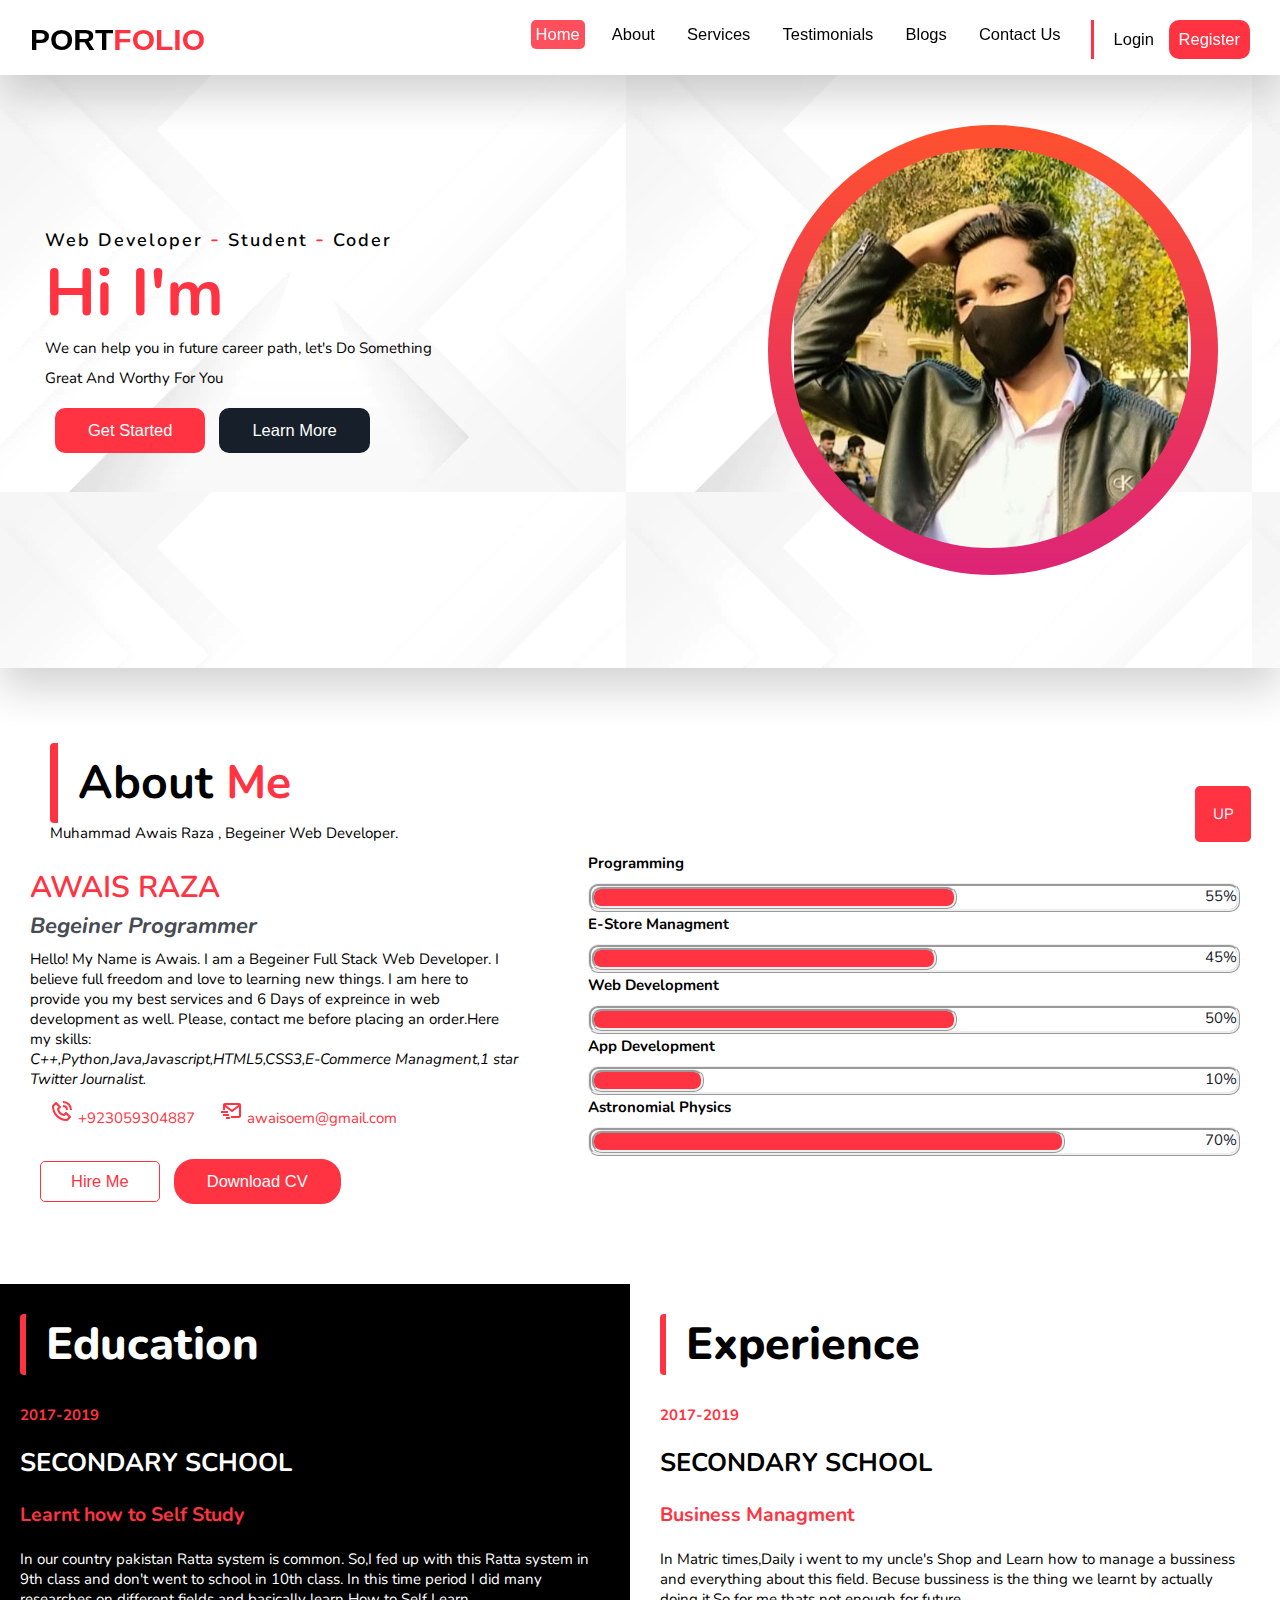
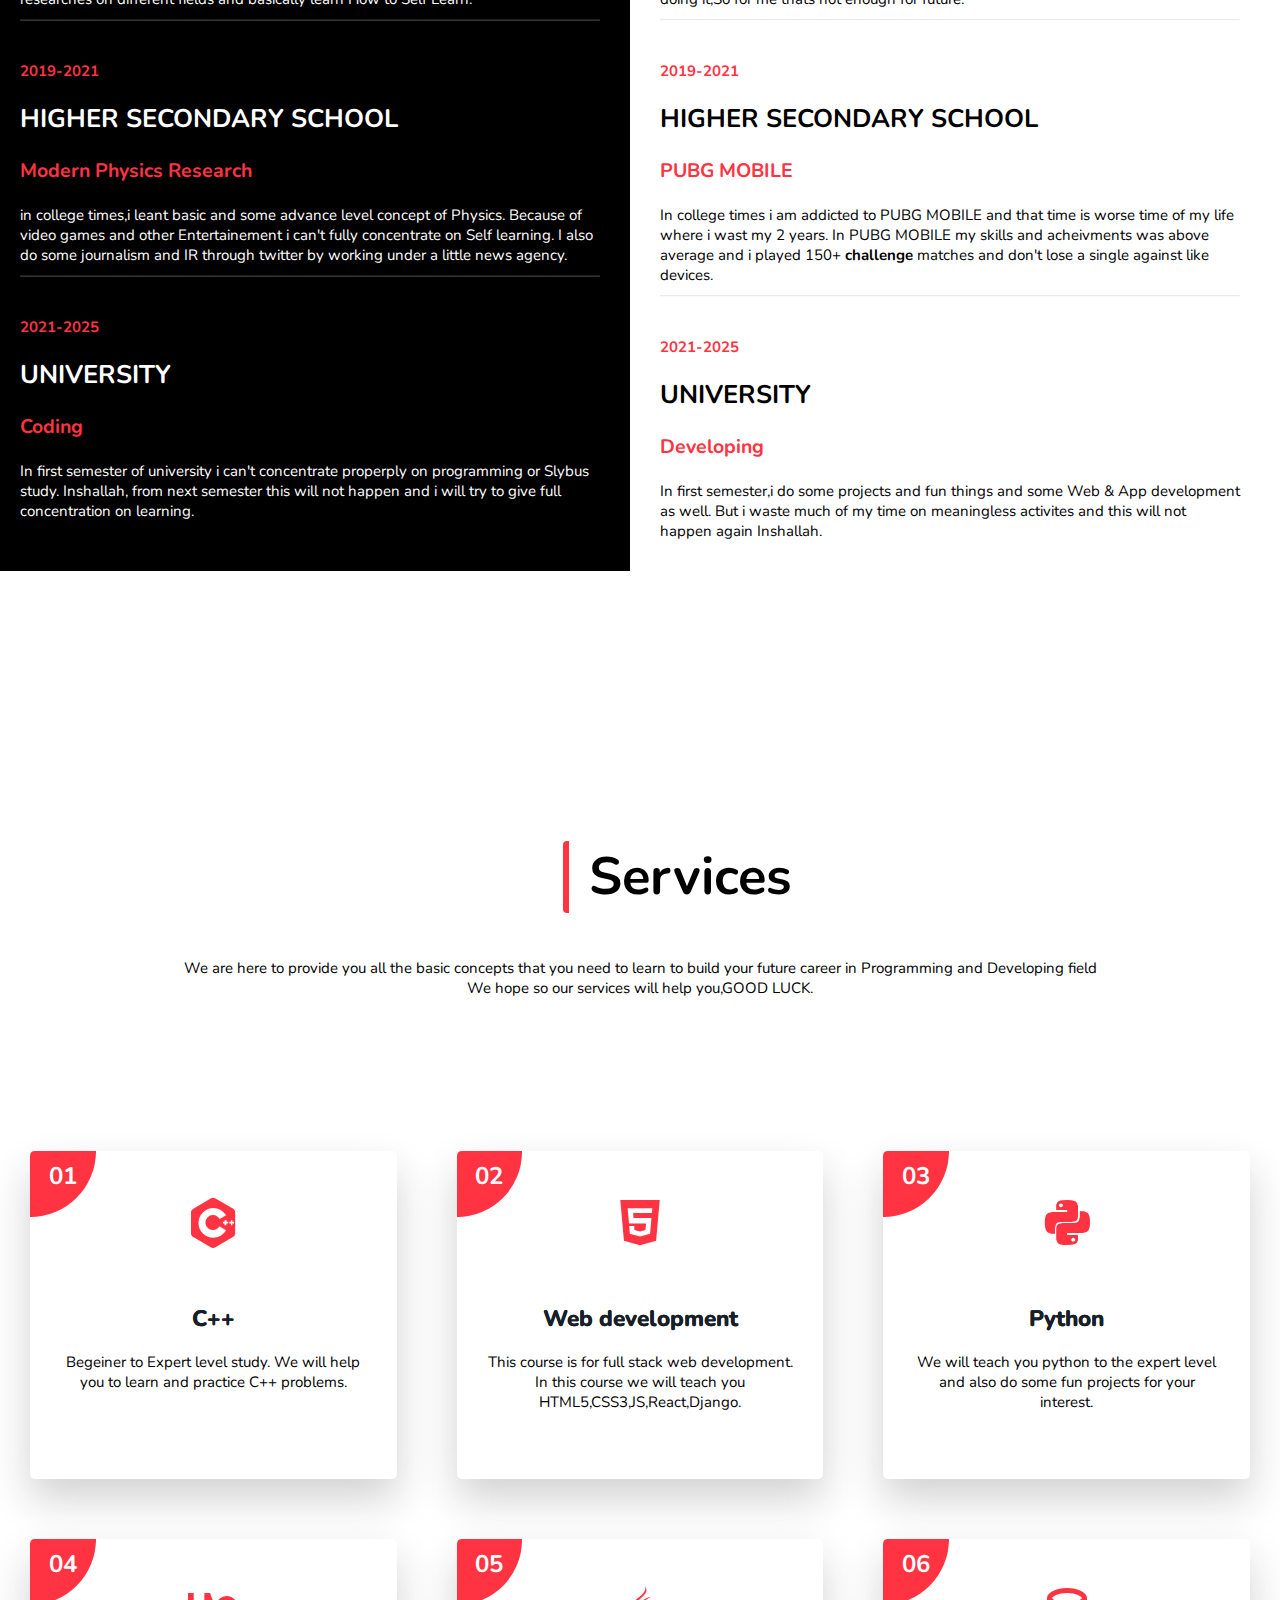
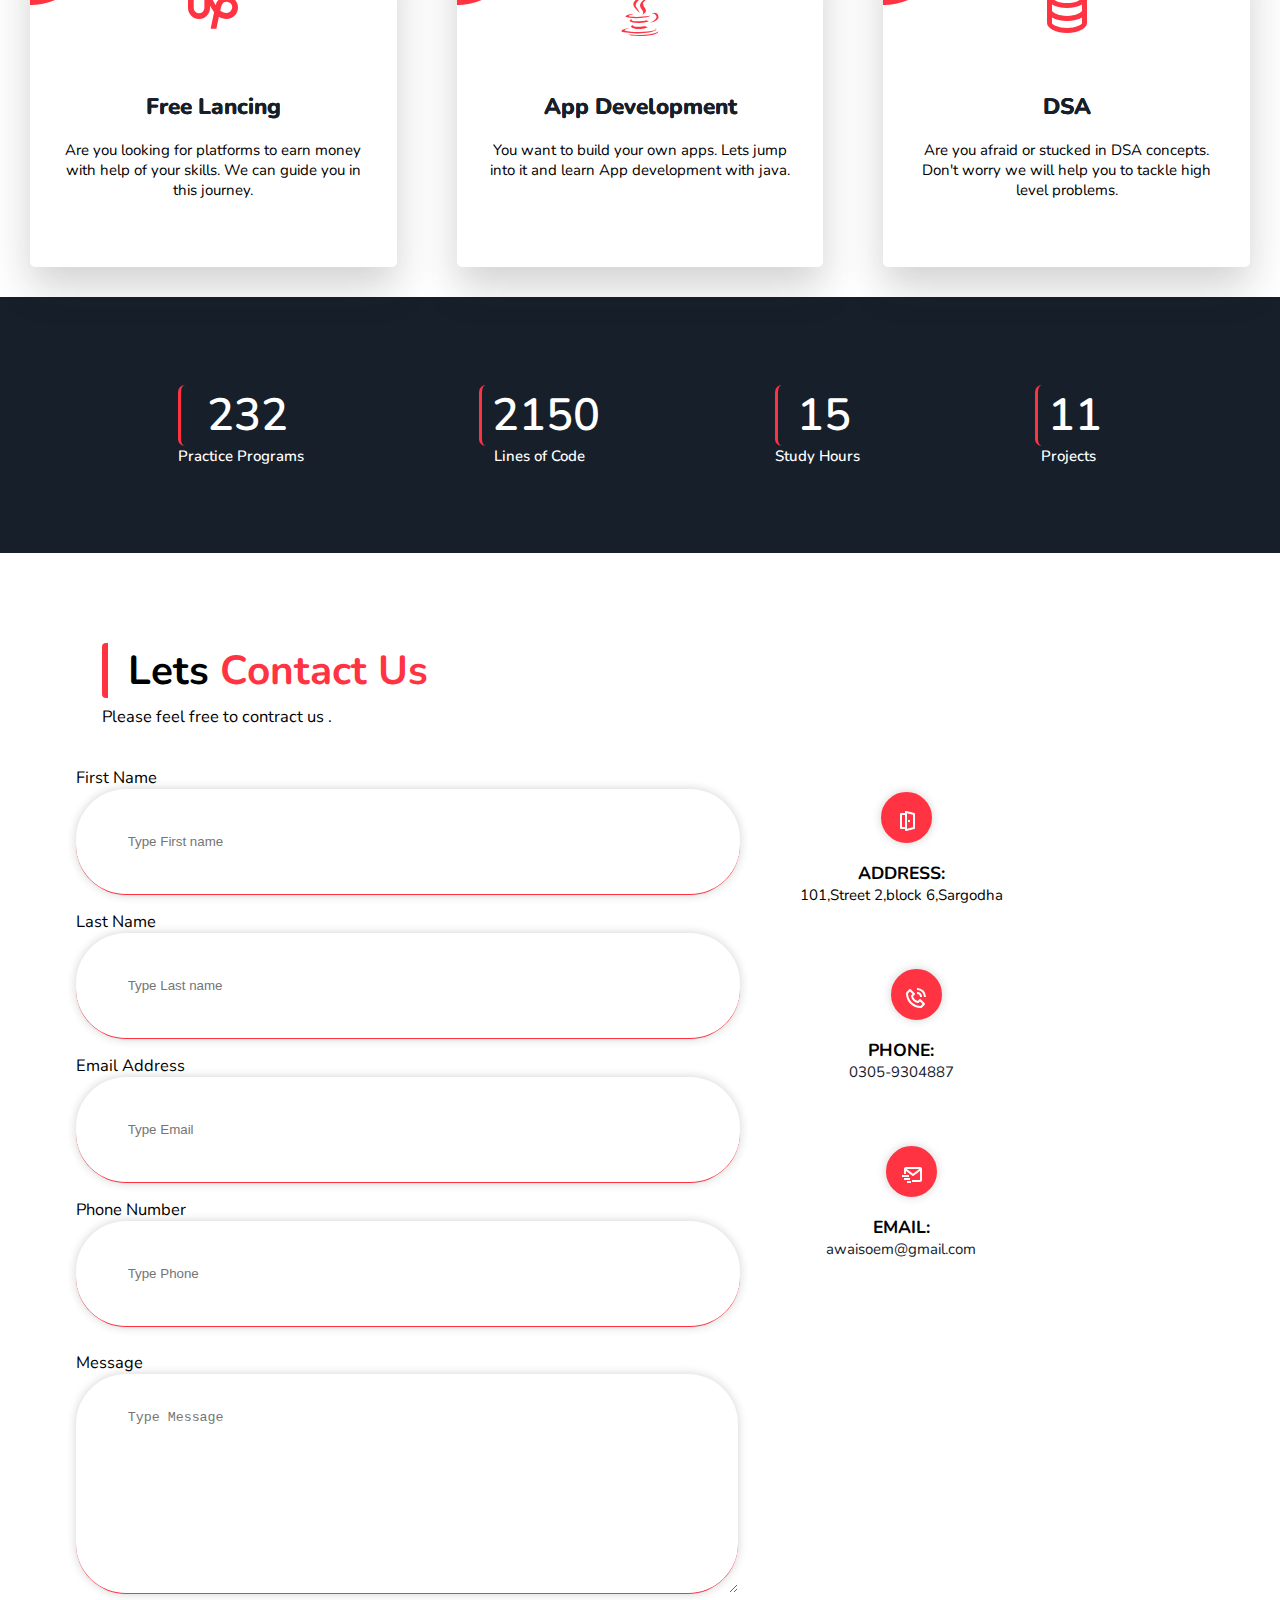
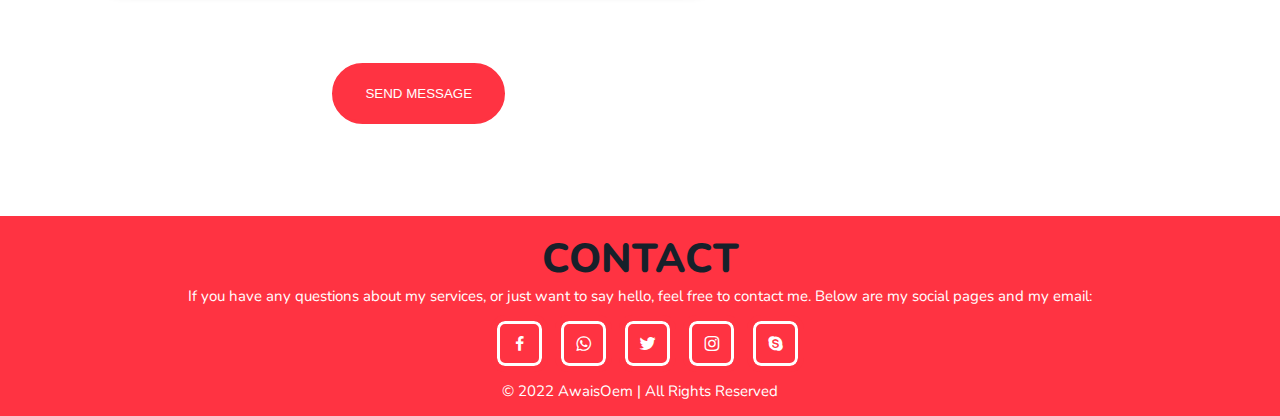
==== index.html @ da5974cc "responsive-assignment-web" ====
<!DOCTYPE html>
<html lang="en">
<head>
    <meta charset="UTF-8">
    <meta http-equiv="X-UA-Compatible" content="IE=edge">
    <meta name="viewport" content="width=device-width, initial-scale=1.0">
    
    <link rel="stylesheet" href="media.css">
    <title>AWAIS RAZA | owner of macrosoft</title>
    <link rel="shortcut icon" href="./images/favicon.ico">
    <link rel="stylesheet" href="style.css">
    <link rel="stylesheet" href="About.css">
    <link rel="stylesheet" href="services.css">
    <link rel="stylesheet" href="contact.css">
    <link href='https://unpkg.com/boxicons@2.1.1/css/boxicons.min.css' rel='stylesheet'>
</head>
<body>
    <div class="container">
        <header>
            <div id="header">
                <span class="logo">
                    <span class="logo1">
                         PORT<span id="folio">FOLIO</span>
                    </span>
                </span>
                <span class="Btn1" >
                    <span class="btn11" id="Btn11">
                        <div class="h_icn_hover"><a href="#hme" class="hbtns active">Home</a></div>
                        <div class="h_icn_hover"><a href="#abut" class="hbtns">About</a></div>
                        <div class="h_icn_hover"><a href="#srvices" class="hbtns">Services</a></div>
                        <div class="h_icn_hover"><a href="#" class="hbtns">Testimonials</a></div>
                        <div class="h_icn_hover"><a href="./blogs.html" class="hbtns">Blogs</a></div>
                        <div class="h_icn_hover"><a href="#cntact" class="hbtns">Contact Us</a></div>
                    </span>
                    <span class="btn12">
                        <a href="" id="login">Login</a>
                        <button href="" id="register">Register</button>
                    </span>
                  </span>
                  <span class="menu">
                    <div class="menuicn" id="hamburger" onclick="menuchange(this)">
                      <div class="ba1"></div>
                      <div class="ba2"></div>
                      <div class="ba3"></div>
                    </div>
                  </span>
            </div>
        </header>

        <div class="home" id="hme">
            <span class="content1">    
                <div class="con11">Web Developer <span id="dash">-</span> Student <span id="dash">-</span> Coder</div>
                <div class="con12">Hi I'm</div>
                <div class="con13"><span></span></div>
                <div class="con14"><p>We can help you in future career path, let's Do Something
                  <br>Great And Worthy For You</p></div>
                <div class="con1btn">
                    <span><button id="get_started">Get Started</button></span>
                    <span><button id="learn_more" href="#abut">Learn More</button></span>
                </div>
            </span>
            <!-- background image lagani hai -->
              <span class="home_img"><div class="img_control"><img src="./images/awais.jpg" id="pimg"></div></span>
        </div>

        <div class="about" id="abut">
            <div class="intro">
                <div id="about_me">About <span id="Me">Me</span></div>
                <p>Muhammad Awais Raza , Begeiner Web Developer.</p>
            </div>
            <div class="content2">
                <span class="con2">
                    <div class="con21">
                        <div id="red_awais">AWAIS RAZA</div>
                        <div id="B_programmer">Begeiner Programmer</div>
                        <p>Hello! My Name is Awais. I am a Begeiner Full Stack Web Developer. I believe full freedom and love to learning new things. I am here to provide you my best services and 6 Days of expreince in web development as well. Please, contact me before placing an order.Here my skills: <br><span>C++,Python,Java,Javascript,HTML5,CSS3,E-Commerce Managment,1 star Twitter Journalist.</span></p>
                    </div>
                    <div class="con22">
                        <span class="con22btn"><svg xmlns="http://www.w3.org/2000/svg" viewBox="0 0 24 24" width="24" height="24" style="fill: #FF3342 ;"><path d="M16.57 22a2 2 0 0 0 1.43-.59l2.71-2.71a1 1 0 0 0 0-1.41l-4-4a1 1 0 0 0-1.41 0l-1.6 1.59a7.55 7.55 0 0 1-3-1.59 7.62 7.62 0 0 1-1.59-3l1.59-1.6a1 1 0 0 0 0-1.41l-4-4a1 1 0 0 0-1.41 0L2.59 6A2 2 0 0 0 2 7.43 15.28 15.28 0 0 0 6.3 17.7 15.28 15.28 0 0 0 16.57 22zM6 5.41 8.59 8 7.3 9.29a1 1 0 0 0-.3.91 10.12 10.12 0 0 0 2.3 4.5 10.08 10.08 0 0 0 4.5 2.3 1 1 0 0 0 .91-.27L16 15.41 18.59 18l-2 2a13.28 13.28 0 0 1-8.87-3.71A13.28 13.28 0 0 1 4 7.41zM20 11h2a8.81 8.81 0 0 0-9-9v2a6.77 6.77 0 0 1 7 7z"></path><path d="M13 8c2.1 0 3 .9 3 3h2c0-3.22-1.78-5-5-5z"></path></svg>
                        <a href="tel:+923059304887">+923059304887</a>
                        </span>
                        <span class="con22btn"><svg xmlns="http://www.w3.org/2000/svg" width="24" height="24" viewBox="0 0 24 24" style="fill: #FF3342;"><path d="M20 4H6c-1.103 0-2 .897-2 2v5h2V8l6.4 4.8a1.001 1.001 0 0 0 1.2 0L20 8v9h-8v2h8c1.103 0 2-.897 2-2V6c0-1.103-.897-2-2-2zm-7 6.75L6.666 6h12.668L13 10.75z"></path><path d="M2 12h7v2H2zm2 3h6v2H4zm3 3h4v2H7z"></path></svg>
                            <a href="mailto:awaisoem@gmail.com">awaisoem@gmail.com</a>
                        </span>
                    </div>
                    <div class="con2btn">
                        <button class="hire_me">Hire Me</button>
                        <button class="download_cv">Download CV</button>
                    </div>
                </span>
                <span class="skillpercent">
                    <div class="ht-progress-bar">
                        <h4>Programming</h4>
                        <div class="progress" data-value="45">
                            <div class="progress-bar1">
                            </div>
                            <div class="progress-percent"><span>55</span>%</div>
                        </div>
                    </div>
                    <div class="ht-progress-bar">
                        <h4>E-Store Managment</h4>
                        <div class="progress" data-value="45">
                            <div class="progress-bar2">
                            </div>
                            <div class="progress-percent"><span>45</span>%</div>
                        </div>
                    </div>
                
                    <div class="ht-progress-bar">
                        <h4>Web Development</h4>
                        <div class="progress" data-value="30">
                            <div class="progress-bar3">
                            </div>
                            <div class="progress-percent"><span>50</span>%</div>
                        </div>
                    </div>
                    <div class="ht-progress-bar">
                        <h4>App Development</h4>
                        <div class="progress" data-value="30">
                            <div class="progress-bar4">
                            </div>
                            <div class="progress-percent"><span>10</span>%</div>
                        </div>
                    </div>
                    <div class="ht-progress-bar">
                        <h4>Astronomial Physics</h4>
                        <div class="progress" data-value="40">
                            <div class="progress-bar5">
                            </div>
                            <div class="progress-percent"><span>70</span>%</div>
                        </div>
                    </div>
                </span>
            </div>
            <div class="education_Experience">
                <span class="education">
                    <div class="h_e_e">Education</div>
                    <div class="coon">
                        <h6>2017-2019</h6>
                        <h4>SECONDARY SCHOOL</h4>
                        <h5>Learnt how to Self Study</h5>
                        <p>In our country pakistan Ratta system is common. So,I fed up with this Ratta system in 9th class and don't went to school in 10th class. In this time period I did many researches on different fields and basically learn How to Self Learn.</p>
                    </div>
                    <hr>
                    <div class="coon">
                        <h6>2019-2021</h6>
                        <h4>HIGHER SECONDARY SCHOOL</h4>
                        <h5>Modern Physics Research</h5>
                        <p>in college times,i leant basic and some advance level concept of Physics. Because of video games and other Entertainement i can't fully concentrate on Self learning. I also do some journalism and IR through twitter by working under a little news agency.</p>
                    </div>
                    <hr>
                    <div class="coon">
                        <h6>2021-2025</h6>
                        <h4>UNIVERSITY</h4>
                        <h5>Coding</h5>
                        <p>In first semester of university i can't concentrate properply on programming or Slybus study. Inshallah, from next semester this will not happen and i will try to give full concentration on learning.</p>

                    </div>
                </span>
                <span class="expreince">
                    <div class="h_e_e">Experience</div>
                    <div class="coon">
                        <h6>2017-2019</h6>
                        <h4>SECONDARY SCHOOL</h4>
                        <h5>Business Managment</h5>
                        <p>In Matric times,Daily i went to my uncle's Shop and Learn how to manage a bussiness and everything about this field. Becuse bussiness is the thing we learnt by actually doing it,So for me thats not enough for future.</p>
                    </div>
                    <hr>
                    <div class="coon">
                        <h6>2019-2021</h6>
                        <h4>HIGHER SECONDARY SCHOOL</h4>
                        <h5>PUBG MOBILE</h5>
                        <p>In college times i am addicted to PUBG MOBILE and that time is worse time of my life where i wast my 2 years. In PUBG MOBILE my skills and acheivments was above average and i played 150+ <b>challenge</b> matches and don't lose a single against like devices.</p>
                    </div>
                    <hr>
                    <div class="coon">
                        <h6>2021-2025</h6>
                        <h4>UNIVERSITY</h4>
                        <h5>Developing</h5>
                        <p>In first semester,i do some projects and fun things and some Web & App development as well. But i waste much of my time on meaningless activites and this will not happen again Inshallah.</p>
                    </div>
                </span>
                
            </div>
        </div>

        <div class="services" id="srvices">
            <div class="srvsintro">
                <h2>Services</h2>
                <p>We are here to provide you all the basic concepts that you need to learn to build your future career in Programming and Developing field <br>We hope so our services will help you,GOOD LUCK.</p>
            </div>
            <div class="service">
                <div class="srvs">
                    <div class="srvs1">
                        <div class="srvs11">
                            <div class="srvsitem">
                              <div class="srvsnum">
                                <span>01</span>
                              </div>
                              <div class="srvsicon">
                                <i class='bx bxl-c-plus-plus'></i>
                              </div>
                              <div class="srvstitle">
                                <h4 class="icn">C++</h4>
                              </div>
                              <div class="srvspara">
                                <p>Begeiner to Expert level study. We will help you to learn and practice C++ problems.</p>
                              </div>
                            </div>
                          </div>
                          <div class="srvs11">
                            <div class="srvsitem">
                              <div class="srvsnum">
                                <span>02</span>
                              </div>
                              <div class="srvsicon">
                                <i class='bx bxl-html5' ></i>
                              </div>
                              <div class="srvstitle">
                                <h4 class="icn">Web development</h4>
                              </div>
                              <div class="srvspara">
                                <p>This course is for full stack web development. In this course we will teach you HTML5,CSS3,JS,React,Django.</p>
                              </div>
                            </div>
                          </div>
                          <div class="srvs11">
                            <div class="srvsitem">
                              <div class="srvsnum">
                                <span>03</span>
                              </div>
                              <div class="srvsicon">
                                <i class='bx bxl-python' ></i>
                              </div>
                              <div class="srvstitle">
                                <h4 class="icn">Python</h4>
                              </div>
                              <div class="srvspara">
                                <p>We will teach you python to the expert level and also do some fun projects for your interest.</p>
                              </div>
                            </div>
                          </div>
                    </div>
                    <div class="srvs1">
                          <div class="srvs11">
                            <div class="srvsitem">
                              <div class="srvsnum">
                                <span>04</span>
                              </div>
                              <div class="srvsicon">
                                <i class='bx bxl-upwork' ></i>
                              </div>
                              <div class="srvstitle">
                                <h4 class="icn">Free Lancing</h4>
                              </div>
                              <div class="srvspara">
                                <p>Are you looking for platforms to earn money with help of your skills. We can guide you in this journey. </p>
                              </div>
                            </div>
                          </div>
                          <div class="srvs11">
                            <div class="srvsitem">
                              <div class="srvsnum">
                                <span>05</span>
                              </div>
                              <div class="srvsicon">
                                <i class='bx bxl-java' ></i>
                              </div>
                              <div class="srvstitle">
                                <h4 class="icn">App Development</h4>
                              </div>
                              <div class="srvspara">
                                <p>You want to build your own apps. Lets jump into it and learn App development with java. </p>
                              </div>
                            </div>
                          </div>
                          <div class="srvs11">
                            <div class="srvsitem">
                              <div class="srvsnum">
                                <span>06</span>
                              </div>
                              <div class="srvsicon">
                                <i class='bx bx-data' ></i>
                              </div>
                              <div class="srvstitle">
                                <h4 class="icn">DSA</h4>
                              </div>
                              <div class="srvspara">
                                <p>Are you afraid or stucked in DSA concepts. Don't worry we will help you to tackle high level problems.</p>
                              </div>
                            </div>
                          </div>
                    </div>
                </div>
            </div>
            <div class="srvsmum">
              <div class="snalign">
                <div class="sn">
                  <div class="counter-text"> <span class="count-number" data-to="232" data-speed="10000">232</span>
                    <label>Practice Programs</label>
                  </div>
                </div>
                <div class="sn">
                  <div class="counter-text"> <span class="count-number" data-to="2150" data-speed="20000">2150</span>
                    <label>Lines of Code</label>
                  </div>
                </div>
                <div class="sn">
                  <div class="counter-text"> <span class="count-number" data-to="15" data-speed="10000">15</span>
                    <label>Study Hours</label>
                  </div>
                </div>
                <div class="sn">
                  <div class="counter-text"> <span class="count-number" data-to="11" data-speed="10000">11</span>
                    <label>Projects</label>
                  </div>
                </div>
              </div>
            </div>
        </div>

        <div class="contact" id="cntact">
            <div class="introcontact">
                <h2>Lets <span>Contact Us</span></h2>
                <p>Please feel free to contract us .</p>
            </div>
            <div class="contactdetail">
              <div class="fields">
                <form action="">
                <div class="textfields">
                <div class="txtfield">First Name <br>
                  <input type="text" placeholder="Type First name" class="iptfld">
                </div>
                <div class="txtfield">Last Name <br>
                  <input type="text" placeholder="Type Last name" class="iptfld">
                </div>
                <div class="txtfield">Email Address <br>
                  <input type="email" name="email" id="" placeholder="Type Email" class="iptfld">
                </div>
                <div class="txtfield">Phone Number <br>
                  <input type="number" name="phonenumber" id="" placeholder="Type Phone" class="iptfld">
                </div>
                </div>
                <div class="message-sumit">
                <div class="messagefield">Message <br>
                  <textarea name="" id=""  placeholder="Type Message" class="iptfld2"></textarea>
                </div>
                <input type="submit" value="SEND MESSAGE" id="Sumit">
                </div>
                </form>
              </div>
              <div class="address">
                <div class="add">
                  <div class="icnnn">   <svg xmlns="http://www.w3.org/2000/svg" width="24" height="24" viewBox="0 0 24 24" style="fill: rgb(255, 255, 255);"><path d="M10.385 21.788a.997.997 0 0 0 .857.182l8-2A.999.999 0 0 0 20 19V5a1 1 0 0 0-.758-.97l-8-2A1.003 1.003 0 0 0 10 3v1H6a1 1 0 0 0-1 1v14a1 1 0 0 0 1 1h4v1c0 .308.142.599.385.788zM12 4.281l6 1.5v12.438l-6 1.5V4.281zM7 18V6h3v12H7z"></path><path d="M14.242 13.159c.446-.112.758-.512.758-.971v-.377a1 1 0 1 0-2 .001v.377a1 1 0 0 0 1.242.97z"></path></svg>               </div>
                  <h3>ADDRESS:</h3>
                    101,Street 2,block 6,Sargodha
                </div>
                <div class="add">
                  <div class="icnnn"> <svg xmlns="http://www.w3.org/2000/svg" viewBox="0 0 24 24" width="24" height="24" style="fill: rgb(255, 255, 255);"><path d="M16.57 22a2 2 0 0 0 1.43-.59l2.71-2.71a1 1 0 0 0 0-1.41l-4-4a1 1 0 0 0-1.41 0l-1.6 1.59a7.55 7.55 0 0 1-3-1.59 7.62 7.62 0 0 1-1.59-3l1.59-1.6a1 1 0 0 0 0-1.41l-4-4a1 1 0 0 0-1.41 0L2.59 6A2 2 0 0 0 2 7.43 15.28 15.28 0 0 0 6.3 17.7 15.28 15.28 0 0 0 16.57 22zM6 5.41 8.59 8 7.3 9.29a1 1 0 0 0-.3.91 10.12 10.12 0 0 0 2.3 4.5 10.08 10.08 0 0 0 4.5 2.3 1 1 0 0 0 .91-.27L16 15.41 18.59 18l-2 2a13.28 13.28 0 0 1-8.87-3.71A13.28 13.28 0 0 1 4 7.41zM20 11h2a8.81 8.81 0 0 0-9-9v2a6.77 6.77 0 0 1 7 7z"></path><path d="M13 8c2.1 0 3 .9 3 3h2c0-3.22-1.78-5-5-5z"></path></svg>                   </div>
                  <h3>PHONE:</h3>
                    <a href="tel:+923059304887">0305-9304887</a>
                  
                </div>
                <div class="add">
                  <div class="icnnn"><svg xmlns="http://www.w3.org/2000/svg" width="24" height="24" viewBox="0 0 24 24" style="fill: rgb(255, 255, 255);"><path d="M20 4H6c-1.103 0-2 .897-2 2v5h2V8l6.4 4.8a1.001 1.001 0 0 0 1.2 0L20 8v9h-8v2h8c1.103 0 2-.897 2-2V6c0-1.103-.897-2-2-2zm-7 6.75L6.666 6h12.668L13 10.75z"></path><path d="M2 12h7v2H2zm2 3h6v2H4zm3 3h4v2H7z"></path></svg></div>
                  <h3>EMAIL:</h3>
                  <a href="mailto:awaisoem@gmail.com" id="eml">awaisoem@gmail.com</a>

                </div>
              </div>
            </div>
        </div>
        <footer class="Footer">
            <div class="containr">
              
                <div class="footer">
                  <div class="footer_heading">
                    <h2>CONTACT</h2>
                    <p>If you have any questions about my services, or just want to say hello, feel free to contact me. Below are my social pages and my email: </p>
          
                  </div>
                  <div class="social">
                    <a href="https://www.facebook.com/awais.oem.pubg" target="_blank"><button class="socialbtn" ><i class='bx bxl-facebook' ></i></button></a>
                    <a href="https://wa.me/923059304887" target="_blank"><button class="socialbtn" ><i class='bx bxl-whatsapp' ></i></button></a>
                    <a href="https://twitter.com/AwaisOem?t=XNHEJtXw6F2Bv-qRBc8pWA&s=09" target="_blank"><button class="socialbtn" ><i class='bx bxl-twitter' ></i></button></a>
                   <a href="" target="_blank"> <button class="socialbtn" ><i class='bx bxl-instagram' ></i></button></a>
                    <a href="" target="_blank"><button class="socialbtn" ><i class='bx bxl-skype'></i></button></a>
                  </div>
                  <span id="copyright">© 2022 AwaisOem | All Rights Reserved</span>
                </div>
            </div>
          </footer>
          <!-- Icn Up -->
          <a class="smoothscroll" href="#top">
            <div id="scroll-top">
          UP
            </div>
          </a>
    </div>
    <scri src="./script.js"></script>
     
</body>
</html>
---- media.css ----
@media only screen and (min-width:990px) and (max-width:1036px) {
    html{
        font-size: 0.8rem !important;
     }
    
}
@media only screen and (max-width: 990px){
    html{
       font-size: 0.8rem !important;
    }
    .hidden{
        margin-bottom: -100px !important;
    }

    .con12{
        font-size: 0.8rem;
    }
    

    /* working */


    .Btn1{
        box-sizing: border-box;
        height: 68vh;
        margin-top: 1vh !important;
        background-color: rgba(255, 51, 66,90%);
        
        flex-direction: column !important;
        justify-content: space-around !important;
        width: 100vw !important;
        margin-left: -30px;
        position: absolute;
        right: -120%;
       
    }
    .change .Btn1{
         right: 0;
         transition: 0.4s;
    }
   
    .btn11{
          width: 100% !important;
          height: 80% !important;
          margin-left: 0 !important;
          display: flex !important;
          flex-direction: column !important;
          justify-content: space-around;
          
        }
        .h_icn_hover{
          font-size: 1.7rem !important;
          border: transparent;
          justify-content: center;
          margin-left: -30px;
        }    
        .btn12{
            box-sizing: border-box;
          margin-left: -30px !important;
          width: 100% !important;
          height: 30% !important;
          margin-left: 0 !important;
          display: flex !important;
          flex-direction: column !important;
          justify-content: space-around;
        
      }
       
      #register{
        margin-left: -30px !important;
        border-radius: 0px !important;
        border: transparent !important;
        border-left: solid !important;
        border-color: #17202adc !important;
        background-color: #17202adc !important;
       text-align: center !important;
        width: 110%;
        height: 10vh;
        font-size: 1.7rem !important;
        color: white;
        padding: 0px 54%  0  47% !important;
        
      }
      #register:hover{
          border-color: #17202a !important;
          background-color: #FF3342 !important;
          color: white;
          transition: 0.4s;
          
        }
        #login{
            font-size: 1.7rem !important;
            border: transparent;
            text-align: center;
            margin-left: -30px !important;
            text-decoration: none;
            padding: 1.5vh 40vw;
            
        }
        #login:hover{
            color:white !important;
            background-color: #17202a;
            border-bottom:transparent !important;
            border-width: 0px !important;
            transition: 0.4s;
        }
      .hbtns{
        border: transparent;
        color: black;
        text-decoration: none;
        border-radius: 5px;
       
        width: 100%;
        text-align: center;
    }
      
      .active ,.hbtns:hover{
          
        background-color: rgba(0, 0, 0, 0.863) !important;
        color: white;
        
        transition: 0.4s;
    }    








    /* working */
    .menu{
        margin-top: 16px;
    }
   .menuicn{
    display: inline-block;
    box-shadow: 0 0 10px 0 rgb(28 30 35 / 20%);
    cursor: pointer;
    border-radius: 4px;
    padding: 7px 10px;
  
    position: absolute;
    top: 17%;
    right: 6%;}
       .ba1, .ba2, .ba3 {
        width: 35px;
        height: 4px;
        background-color: #FF3342;
        margin: 5px 0;
        transition: 0.4s;
      }
      .change .ba1 {
        -webkit-transform: rotate(-45deg) translate(-9px, 6px);
        transform: rotate(-45deg) translate(-6px, 6px);
      }
      
      .change .ba2 {opacity: 0;}
      
      .change .ba3 {
        -webkit-transform: rotate(45deg) translate(-8px, -8px);
        transform: rotate(45deg) translate(-7px, -8px);
      }
    .srvs11{
        margin: 4vh 8vw !important;

        height: 270px;
        width: 75% !important;
        justify-self: center;
      
     
     }
    .content1{   
        width: 100vw !important;
    }
    .img_control{
       display: none;
    }
    #pimg{
        content: url();
        display: none;
    }
    .con14{
        margin-top: 30px;
    }
    .content2{
        
        flex-direction: column;
    }
    .education_Experience{
    flex-direction: column;
    }
    .srvsintro h2{
        margin: 6vh 5% 5vh !important;
    }
    .srvsintro p{
        text-align: left !important;
    }
    .srvs1{
        flex-direction: column;}
    
    /* .contactdetail{
        width: 100vw;
        flex-direction: column;

    }
    .fields{
        width: 100vw;
      
    }
    .address{
        width:100vw;
       
    } */
    .contactdetail{
        width: 100vw;
       
        flex-direction: column;
    }
    
    
    .fields{
        max-width: 100vw;
        flex-direction: column;
    }
    .address{
        flex-direction: column;
        max-width:100%;
     
    }
   
    .textfields{
    
        box-sizing: border-box;
        margin:1vh 3vw;
        
    }
    .messagefield{
        margin:1vh 3vw;
        box-sizing: border-box;
    }
    .icnnn{
        margin: 2vh 47.5% !important;
    }
    .con13{
        width: 50vw !important;
    }
}


@media only screen and (max-width:840px) and (min-width: 747px){
.con13{
    font-size: 3.5rem !important;
}
.con12{
    font-size: 4.4rem !important;
}
}

@media only screen and (max-width:747px) and (min-width: 621px){
.con13{
    font-size: 2.9rem !important;
}
.con12{
    font-size: 4rem !important;
}
}
@media only screen and (max-width: 621px) and (min-width: 539px){
.con13{
    font-size: 2.5rem !important;
}
.con12{
    font-size: 3.9rem !important;
}
}
@media only screen and (max-width: 539px) and (min-width: 450px){
.con13{
    font-size: 2.1rem !important;
}
.con12{
    font-size: 3.8rem !important;
}
}
@media only screen and (max-width: 450px) and (min-width: 412px){
.con13{
    font-size: 1.9rem !important;
}
.scroll-top{
    height: 40px !important;
width: 40px !important;
line-height: 40px !important;
}
.con12{
    font-size: 3.7rem !important;
}
.srvs11{
    margin: 4vh 13% !important;
    width: 60% !important;
}
}
@media only screen and (max-width: 412px) and (min-width: 366px){
.con13{
    font-size: 1.7rem !important;
}
.scroll-top{
    height: 40px !important;
width: 40px !important;
line-height: 40px !important;
}
.con12{
    font-size: 3.7rem !important;
}
.srvs11{
    margin: 4vh 13% !important;
    width: 60% !important;
}
}
@media only screen and (max-width: 366px) and (min-width: 319px){
.con13{
    font-size: 1.5rem !important;
}
.scroll-top{
    height: 40px !important;
width: 40px !important;
line-height: 40px !important;
}
.con12{
    font-size: 3.5rem !important;
}
}
@media only screen and (max-width: 321px){
.con13{
    font-size: 1.3rem !important;
}
.scroll-top{
    height: 40px !important;
width: 40px !important;
line-height: 40px !important;
}
.con12{
    font-size: 3.4rem !important;
}
}
---- style.css ----
@import url('https://fonts.googleapis.com/css2?family=Nunito&display=swap');
*{
    padding: 0;
    margin: 0;
}
html{
    font-size: 15px;
    scroll-behavior: smooth;
}
.container{
    font-family: Nunito;
    display: flex;
    flex-direction: column;
   transition: 0.3s;
    width: 100vw;
    
}
header {
    position: fixed;
    padding: 15px 0;
      height: 5rem;
      width: 100vw;
      margin: 0;
      top: 0;
      left: 0;
      box-sizing: border-box;
      box-shadow: 0 20px 40px 0 rgb(28 30 35 / 20%);
      z-index: 999 !important;
      background: rgba(255, 255, 255, 95%) !important;
      font-family: -apple-system, BlinkMacSystemFont, 'Segoe UI', Roboto, Oxygen, Ubuntu, Cantarell, 'Open Sans', 'Helvetica Neue', sans-serif
    }
    #header{
        box-sizing: border-box;
        margin: 8px 30px;
    }
    .logo{
        font-size: 2rem;
        font-style: normal;
       
        font-weight: bold;
        text-transform: capitalize;
    }
    #folio{
        color: #FF3342;
    }
    .Btn1{
        display: flex;
        margin-top: -2.5rem;
        justify-content: flex-end;
    }

    .btn11{
        margin-left: 250px;
        box-sizing: border-box;
       
    }
    .btn12{
        margin-left: 25px;
        font-size: 1.1rem;
        border-left: solid #FF3342;
        padding-left: 20px;
      
        
    }
    #register{
        margin-left: 10px;
        border-radius: 10px;
        border: solid;
        border-color: #FF3342;
        background-color: #FF3342;
       
        font-size: 1.1rem;
        color: white;
        padding: 7px;
    
    }
    #register:hover{
        border-color: #17202a;;
        background-color: #17202a;;
        color: white;
        transition: 0.4s;
    
    }
    #login{
        color: black;
        text-decoration: none;
    }
    #login:hover{
        color:#FF3342;
        border-bottom:solid #FF3342;
        border-width: 2px;
        transition: 0.4s;
    }
    .h_icn_hover{
        font-size: 1.1rem;
        display: inline-flex;
        padding-left: 18px;
        border:transparent;
      
        
    }    
    .hbtns{
        border: transparent;
        color: black;
        text-decoration: none;
        border-radius: 5px;
        padding: 5px;
    }

    .active ,.hbtns:hover{
        background-color: rgba(255, 51, 66, 0.863);
        color: white;
       
    }    
  



/* ddddddddddddddddddddddddddddddddddddddddddddddddddddddddddddddddddddddddddddddddddddddddddd */


    .home{
        box-sizing: border-box;
        display:flex;
        /* height: 120vh; */
        margin: 75px 0;
        width: 100%;
        
        box-shadow: 0 20px 40px 0 #1c1e2333;
        background-image: url(./images/bg1.jpeg);
    
    }
    .content1{
        box-sizing: border-box;
    
        width: 60vw;
        padding:10rem 0px 1rem 3rem ;
    
    }
    .con11{
        font-size: 18px;
        font-weight: 600;
        letter-spacing: 2px;
    }
    #dash{
        font-size: 1.4rem;
        color: #FF3342;
    }
    
    .con12{
        font-size: 4.4rem;
        font-style: normal;
        line-height: 80px;
        font-weight: bold;
        text-transform: capitalize;
        color: #FF3342;

        /* opacity: 0; */
        /* font-family: ; */
    }
    .con13{
        font-size: 4rem;
        font-style: normal;
        line-height: 80px;
        font-weight: bold;
        text-transform: capitalize;
        color: #17202a;
        width: 100%;
    }
    .con1btn{
        margin-bottom: 200px;
    }
  
    .con13:hover{
        transition: 0.4s;
        color: #FF3342;
        /* opacity: 0; */
        /* font-family: ; */
    }
    .con13 span:before{
        content: '';
        animation: animate infinite 10s;
        transition: step-end;
    
    }
    @keyframes animate{
        0%{
            content: 'AWAIS RAZA';
        }
        40%{
            content: 'WEB DEVELOPER';
        }
        60%{
            content: 'PROGRAMMER';
            margin-bottom: 40px;
        }
        80%{
            content: 'STUDENT';
        }
        100%{
            content: 'AWAIS RAZA';
        }
    }
    .con14{
        font-weight: normal;
        font-size: 1rem;
        line-height: 30px;
    }
    #learn_more{
       
        margin-left: 10px;
        margin-top: 15px;
        border-radius: 10px;
        border: solid;
        border-color: #17202a;
        background-color: #17202a;
        /* font-weight: 600; */
        padding: 10px 30px;
        font-size: 1.1rem;
        color: white;
    
    }
    #learn_more:hover{
        border-color: #FF3342;;
        background-color: #FF3342;
        box-shadow: 0 12px 10px 0 rgb(28 30 35 / 20%);
        color: white;
        transition: 0.4s;
    
    }
    #get_started{
        
        margin-left: 10px;
        border-radius: 10px;
        border: solid;
        border-color: #FF3342;
        background-color: #FF3342;
        /* font-weight: 600; */
        padding: 10px 30px;
        font-size: 1.1rem;
        color: white;
    
    }
    #get_started:hover{
        border-color: #17202a;
        box-shadow: 0 12px 10px 0 rgb(28 30 35 / 20%);
        background-color: #17202a;;
        color: white;
        transition: 0.4s;
    }
    .img_control{
        width: 450px;
        
         border-color:transparent;
        border-radius: 50%;
        height: 450px;
        background:linear-gradient(#ff512f , #dd2476);
        margin-right: 30px;
        margin-top: 50px;
        position: relative;       
    }
    .img_control:hover{
        background:linear-gradient(90deg,#ff512f, #dd2476);
        transition: 0.4s;  
        
    }
    #pimg{
         border-radius: 50%;
        /*width: 450px;
        height: 533px;
        margin-top: 10px;
        margin-left: -5.3rem; */
        box-sizing: border-box;
        width: 400px;
        
        height: 400px;
        margin-top: 23px;
        margin-left: 23px;
    }
    
    
    
















.Footer{
    align-self:baseline;
}
    .footer{
        width:100vw;
        padding: 1rem 0;
        background-color: #FF3342;
        text-align: center;
        color: white;
        box-sizing: border-box;
    }
    .footer_heading h2{
        font-size: 2.7rem;
        font-weight: 800;
        color: #17202a;
    }
    .socialbtn{
        border: solid white;
        background-color: #FF3342;
        color: white;
        border-radius: 8px;
        width: 3rem;
        line-height: 0.9rem;
        height: 3rem;
        font-size: 1.3rem;
        margin-bottom: 1rem;
        margin-top: 1rem;
        margin-left: 1rem;
        outline: solid #FF3342;
        outline-width: 6px;
        transition-duration: 600ms;
        transform-origin: center;
        
    }
    .socialbtn:hover{
        
        outline-color: white;
        border-color: #FF3342;
        background-color: white;
        color:#FF3342;
    }
    .socialbtn:click{
        outline-color: white;
        border-color: #FF3342;
        background-color: white;
        color:#FF3342;
    }




   

#scroll-top{
    
    background-color: #FF3342;
   border: solid;
border-radius: 8px;
height: 50px;
width: 50px;
padding: 3px;
display: border-box;
    line-height: 50px;
    text-align: center;

position: fixed;
top: 87%;
right: 2%;

}
#scroll-top:hover{
    background-color: rgba(0,0,0, 20%);
}
.smoothscroll{
    color: white;
    text-decoration: none;
}
---- About.css ----
.about{
    width: 100vw;
    box-sizing: border-box;
}
.intro{
    box-sizing: border-box;
    width: 100%;
    padding: 0px 50px;
    
}
#about_me{
    font-size: 3.1rem;
    font-style: normal;
    line-height: 80px;
    font-weight: bold;
    border-left: solid #FF3342;
    border-width: 8px;
    border-radius: 4px;
    padding-left: 20px;
}
#Me{
    color: #FF3342;
}
.content2{
    box-sizing: border-box;
    display: inline-flex;
    width: 100%;
}
.con2{
    width: 92vw;
    box-sizing: border-box;
    margin: 30px;
}
#red_awais{
    color: #FF3342;
    font-size: 30px;
    font-style: normal;
    text-transform: uppercase;
    text-shadow: #17202a;

    margin-bottom: 10px;
    font-weight: 620;
    line-height: 30px
}
#B_programmer{
    color: #17202a;
    font-size: 22px;
    font-style: italic;
    text-shadow: #17202a;
    margin-bottom: 10px;
    font-weight: 720;
    line-height: 26px;
    opacity: 80%;
}
.con21 p span{
    font-style: italic;
    font-weight: 400;
}
.con2btn{
    margin-top: 30px;
}
.hire_me{
    margin-left: 10px;
    border-radius: 5px;
    border: solid;
    border-width: 1px;
    border-color: #FF3342;
    background-color: transparent;
    /* font-weight: 600; */
    padding: 10px 30px;
    font-size: 1.1rem;
    color: #FF3342;
    
    }
    .hire_me:hover{
        border-color: #FF3342;;
        background-color: #FF3342;;
        color: white;
        
    }
    .download_cv{
        margin-left: 10px;
        border-radius: 20px;
        border: solid;
        border-color: #FF3342;
        background-color: #FF3342;
        /* font-weight: 600; */
        padding: 10px 30px;
        font-size: 1.1rem;
        color: white;
        
    }
    .download_cv:hover{
        border-color: #17202a;;
        background-color: #17202a;;
        color: white;
    }
    .con22{
        margin: 0;
        height: 30px;
        width: 100%;
        padding-top: 10px;
    }
    .con22btn{
        padding-left: 20px;
        
        box-sizing: border-box;
    }
    .con22btn a{
        color: #FF3342;
        text-decoration: none;
    }
    .con22btn a:hover{
        color: #FF3342;
        text-decoration: underline;
    }
    .skillpercent{
        width: 90vw;
        box-sizing: border-box;
        margin: 10px 40px;
    
    }
.progress{
    margin-top: 10px;
    /* width: 100%; */
    border-radius: 10px ;
    border-style: ridge;
    display: inline-flex;
}
.progress-bar1{
    border-style: ridge;
    border-radius: 10px;
    height: 17px;
    background-color: #FF3342;
    width: 127%;
}
.progress-bar2{
    height: 17px;
    border-style: ridge;
    border-radius: 10px;
    background-color: #FF3342;
    width: 112%;
}
.progress-bar3{
    height: 17px;
    border-style: ridge;
    border-radius: 10px;
    background-color: #FF3342;
    width: 127%;
}
.progress-bar4{
    height: 17px;
    border-style: ridge;
    border-radius: 10px;
    background-color: #FF3342;
    width: 20%;
}
.progress-bar5{
    height: 17px;
    border-style: ridge;
    border-radius: 10px;
    background-color: #FF3342;
    width: 270%;
}
.progress-bar1:hover{
    border-style: ridge;
    border-radius: 10px;
    height: 17px;
    background:linear-gradient(to right, #dd2476,#ff512f);
   
}
.progress-bar2:hover{
    height: 17px;
    border-style: ridge;
    border-radius: 10px;
    background:linear-gradient(to right, #dd2476,#ff512f);
   
}
.progress-bar3:hover{
    height: 17px;
    border-style: ridge;
    border-radius: 10px;
    background:linear-gradient(to right, #dd2476,#ff512f);
  
}
.progress-bar4:hover{
    height: 17px;
    border-style: ridge;
    border-radius: 10px;
    background:linear-gradient( to right,#dd2476,#ff512f);
    
}
.progress-bar5:hover{
    height: 17px;
    border-style: ridge;
    border-radius: 10px;
    background:linear-gradient(to right, #dd2476,#ff512f);
   
}
.progress-percent{
width: 50vw;
height: inherit;
/* position: absolute; */
    color: #17202a;


text-align: right;
}
/* Education */
.education_Experience{
    width: 100%;
    display: inline-flex;
    margin-top: 50px;
    margin-left: -10px;
}
.education{
color: white;
background-color: black;
box-sizing: border-box;
padding: 30px;
width: 100%;
}
.expreince{
width: 100%;
padding: 30px;
color: black;
box-sizing: border-box;
}
.h_e_e{
border-left:solid #FF3342;
border-width: 6px;
border-radius: 4px;
padding-left: 20px;
font-weight: 800;
font-size: 3rem;
}
hr{
    margin: 10px 0;
opacity: 20%;
}
.coon h6{
color: #FF3342;
font-size: 1rem;
padding:30px 0 15px 0;
}
.coon h4{
font-size: 1.7rem;
margin: 5px 0;
}
.coon h5{
font-size:1.3rem;
margin: 21px 0;
color: #FF3342;
}
---- services.css ----
.services{
    width: 100vw;
}
.srvsintro{
    width: 100vw;
    height: 20vh;
    padding: 0;
    margin-bottom: 100px;
}
.srvsintro h2{
    border-left:solid #FF3342;
/* text-align: center; */
    border-width: 6px;
    border-radius: 4px;
    padding-left:20px;
    font-size: 3.5rem;
    
    margin: 30vh 44% 5vh;
    box-sizing: content-box;
}
.srvsintro p{
    padding: 0px 5%;
    text-align: center;
}
.service{
    width: 100%;
    box-sizing: border-box;
}
.srvs1{
     display: inline-flex;
    
     width: 100%;
     height: max-content;
    box-sizing: border-box;
    
  }
.srvs11{
  
   height: 320px;
    overflow: hidden;
    width: 33.333%;
    margin: 30px;
    border-radius: 5px;
    position: relative;
    overflow: hidden;
    background: #ffffff;
    padding: 4px 30px;
    /* flex: 0 0 33.333333%; */
    transition: 0.5s;
    box-shadow: 0 20px 40px 0 rgb(28 30 35 / 20%);

  
}
.srvs11:hover{
    
    top: 6px;
    box-shadow: 0 20px 40px 0 rgba(177, 20, 54, 0.2);
}
.srvsicon{
    color: #FF3342;
    text-align: center;
    padding: 33px;
    font-size: 4rem;
}
.icn{
    color: #17202a;
    font-weight: 800;
    text-align: center;
    font-size: 1.5rem;
    margin-bottom: 1.2rem;
    text-shadow: 0 0 black
}
.srvspara{
    text-align: center;
}
.srvsnum{
    border: solid #FF3342;
    background: #FF3342;
    color: #ffffff;
    border-radius:0 0 70px 0 ;
    font-weight: bold;
    width: 4.375rem;
    height: 4.375rem;
    box-sizing: border-box;
    padding-top: 6px;
    text-align: center;
    font-size: 1.6rem;
    position: absolute;
    left: 0;
    right:0 ;
    top: 0;
    bottom: 0;
}
.srvsmum{
    background-color: #17202a;
    width: 100%;
  
    color: #ffffff;
}
.snalign{
    /* justify-items: center; */
    display: flex;
    flex-wrap: wrap;
    justify-content: center;
    padding-right: 15px;
    padding-left: 15px;
    margin-right: auto;
    margin-left: auto;
    width: 100%;
    box-sizing: border-box;
    text-align: center!important;
}
.sn{
    margin: 7%;
    
}
.counter-text{
    display:block;
}
.counter-text label{
    font-size: inherit;
    font-weight: 550; 
    
}
.count-number{
    font-size: 3rem;
    border-left:solid #FF3342 ;
    border-radius: 7px;
    border-width: 3px;
    display: block;
    padding-left: 10px;
    font-weight:600;
}
---- contact.css ----
/* Contact */
.contact{
    width: 100vw;
    background-color: white;

}
.introcontact{
    width: 100%;
}
.introcontact h2{
    border-left:solid #FF3342;
    
    border-width: 6px;
    border-radius: 4px;
    padding-left:20px;
    font-size: 2.7rem;
    margin:10vh 8% 0;
}
.introcontact h2 >span{
color: #FF3342;
}
.introcontact p{
   margin:0 8% ;
    font-size: 1.1rem;
    margin-top: 7px;
}
.contactdetail{
    width: 100vw;
  
    display: inline-flex;
}



form{
 
    box-sizing: border-box;
    margin: 5%;
}

.textfields{
  
    box-sizing: border-box;
    margin:1vh 3vw;
    
}
.txtfield{
    font-size: 1.1rem;
    display: flexbox;
    flex-wrap: wrap;
}
.messagefield{
    font-size: 1.1rem;
    margin:1vh 3vw;
    box-sizing: border-box;
}
.iptfld{
    margin-bottom: 15px;
    border-bottom:solid #FF3342;
    border-radius: 50px;
    border-width: 0.1em;
    border-right: transparent ;
    border-top: transparent ;
    border-left: transparent ;
    box-shadow: 0 0px 10px 0 rgb(28 30 35 / 20%);
    padding: 5vh 34vw 5vh 4vw;
}
.iptfld2{
    border-bottom:solid #FF3342;
    border-radius: 50px;
    border-width: 0.1em;
    border-right: transparent ;
    border-top: transparent ;
    border-left: transparent ;
    box-shadow: 0 0px 10px 0 rgb(28 30 35 / 20%);
    padding: 4vh 34vw 17vh 4vw;
}
#Sumit{
    border: solid #FF3342;
    background-color: #FF3342;
    color: #ffffff;
    border-radius: 40px;
    /* margin: 0px 40px 31px 26px; */
    margin: 6vh 23vw;
    padding: 20px 30px;
}
#Sumit:hover{
    transition-duration: 600ms;
    transform-origin: center;
    box-shadow: 0 12px 10px 0 rgb(28 30 35 / 20%);
    border-color: #17202a;
    background-color: #17202a;
    color: #ffffff;
}
/* .address{
    width: 30vw;
    box-sizing: border-box;
    
    display: block;
    height: 110vh;
    margin:30px 10px 20px 0 ;
background-color: blue;}
.add{
    height: 20%;
    width: 100%;
    box-sizing: border-box;
    align-content: center;
    background-color: yellow;
}*/
.add{
    justify-self: center;
    margin:5vw 3vw;
    text-align: center;
    
}
.icnnn{
    background-color: #FF3342;
    width: 45px;
    box-shadow: 0 0px 10px 0 rgb(28 30 35 / 20%);
    height: 45px;
    border-radius: 50%;
    border: solid #FF3342;
   margin: 2vh 40%;
  line-height: 4.5;
}


.add h3{
    text-align: center;
}
.add a{
 
    text-decoration: none;
    color: #17202a;
    
}
.add a:hover{
 
    text-decoration: none;
    color: #FF3342;
    transition-duration: 600ms;
    
}
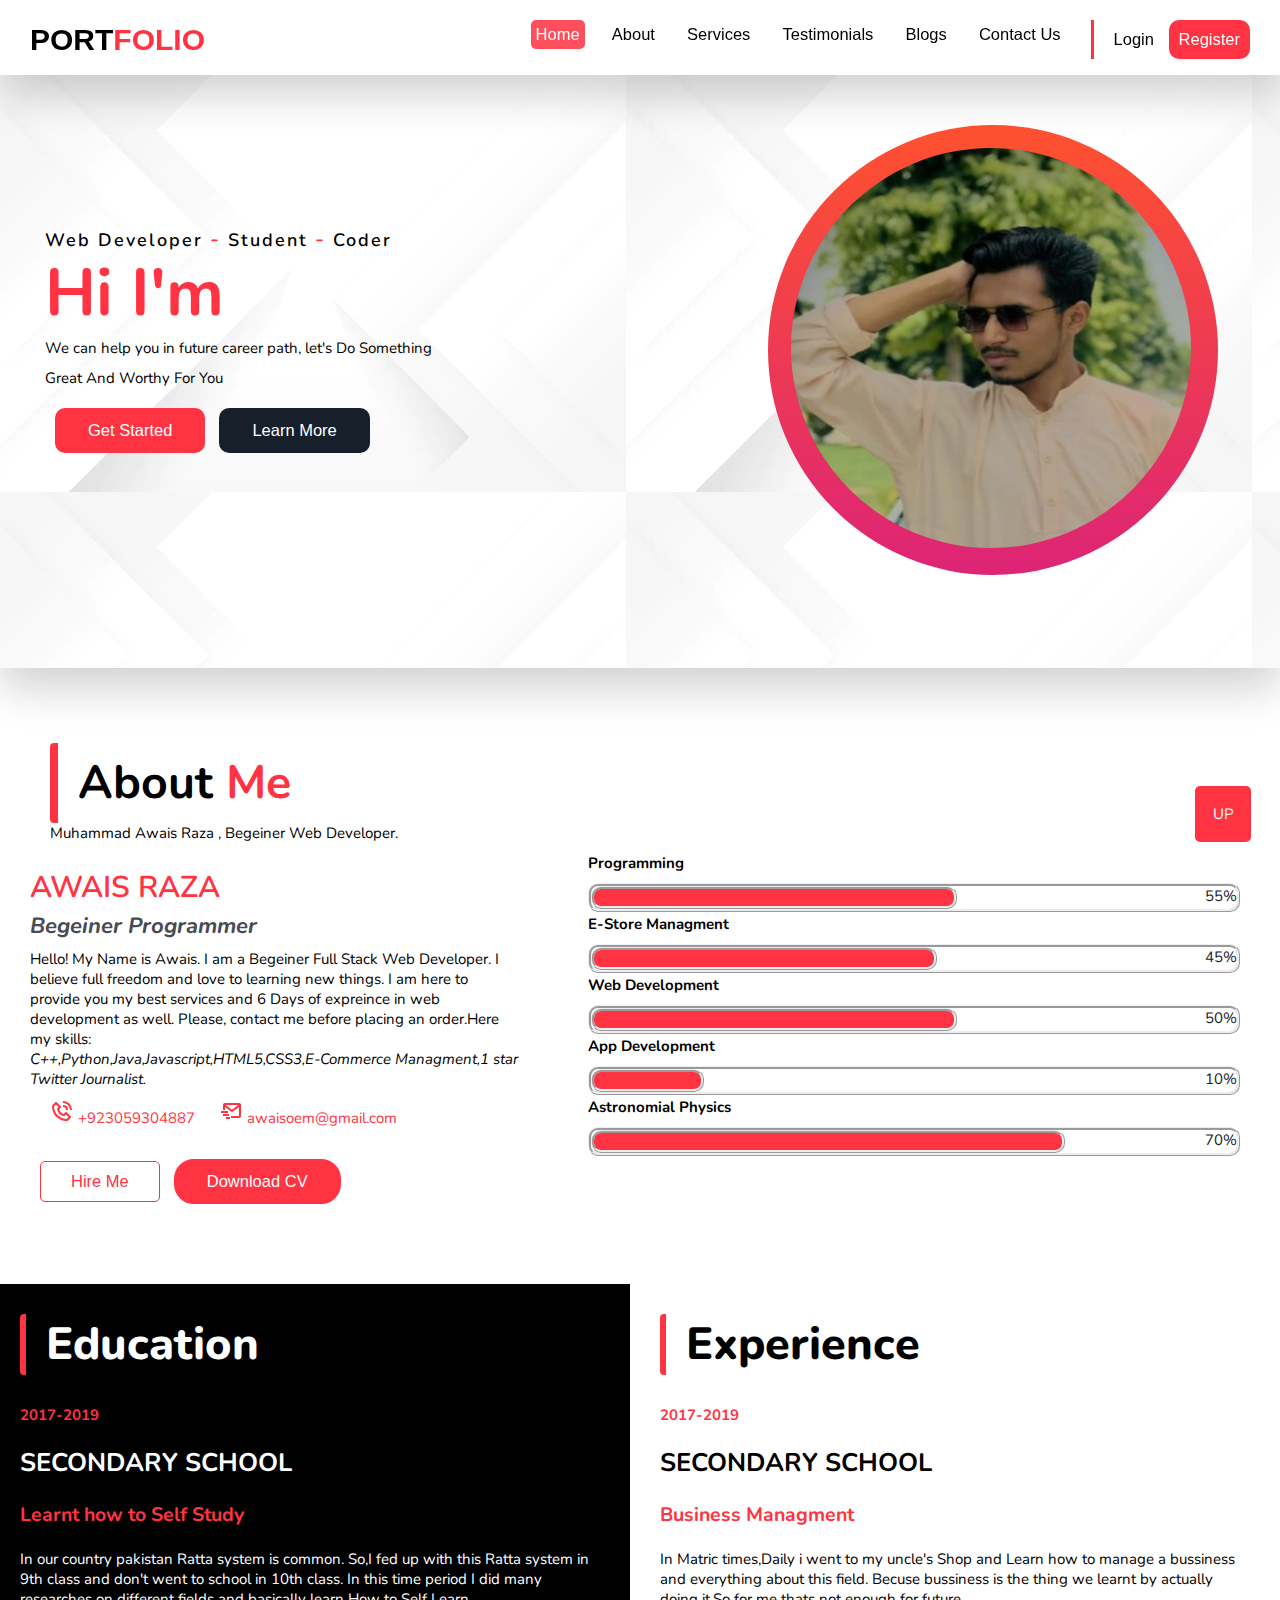
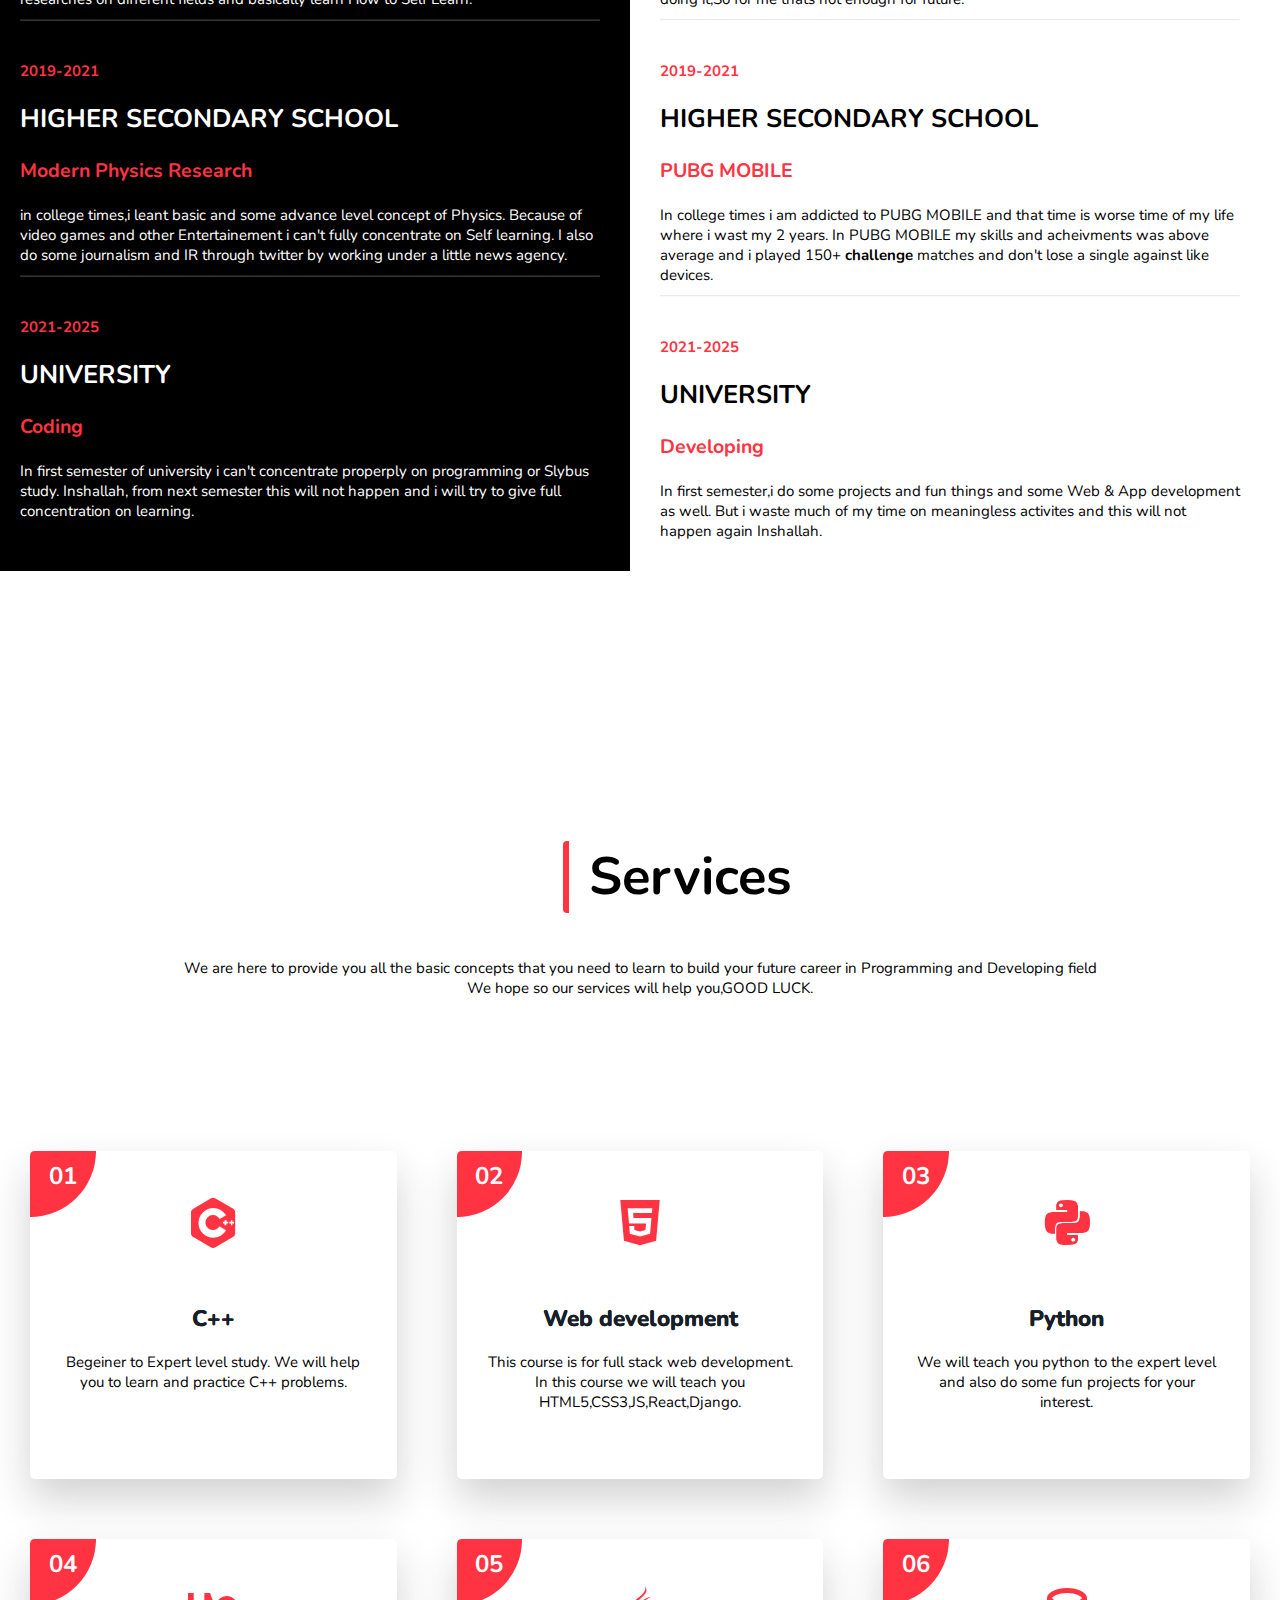
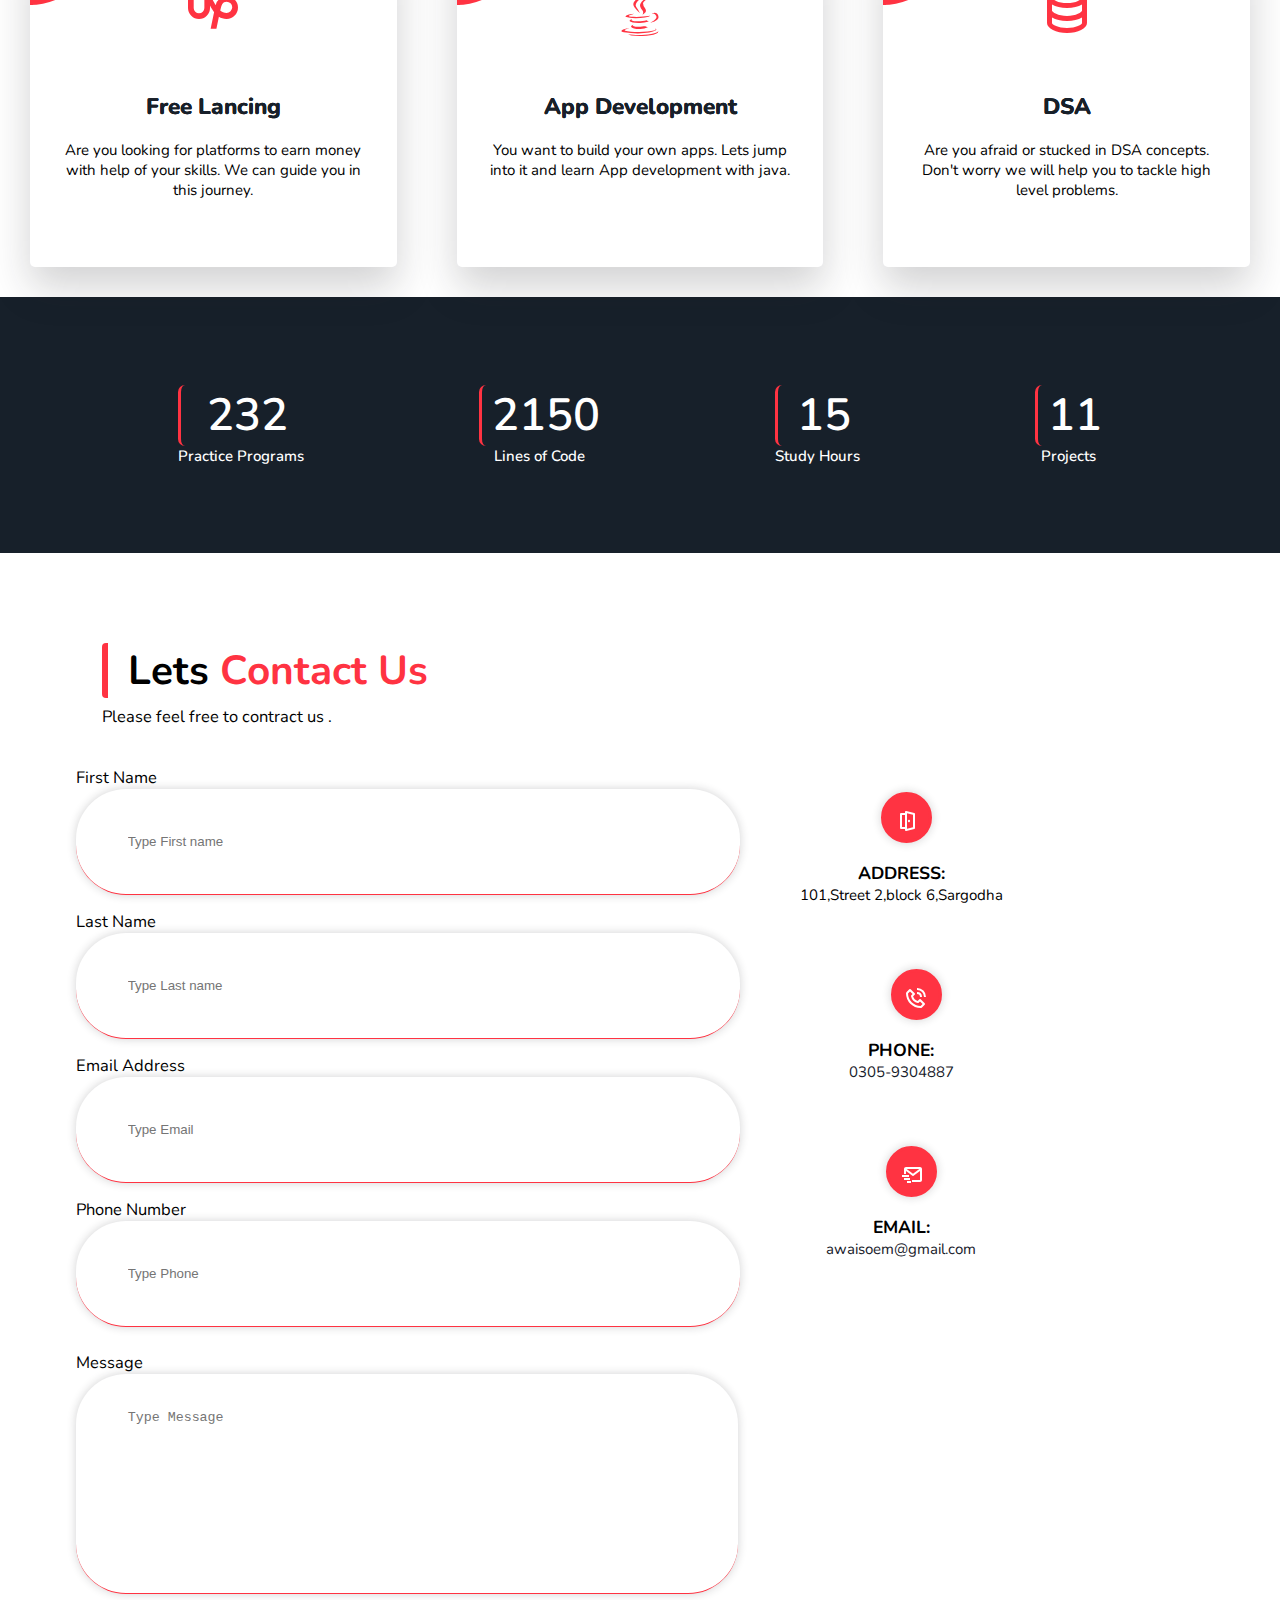
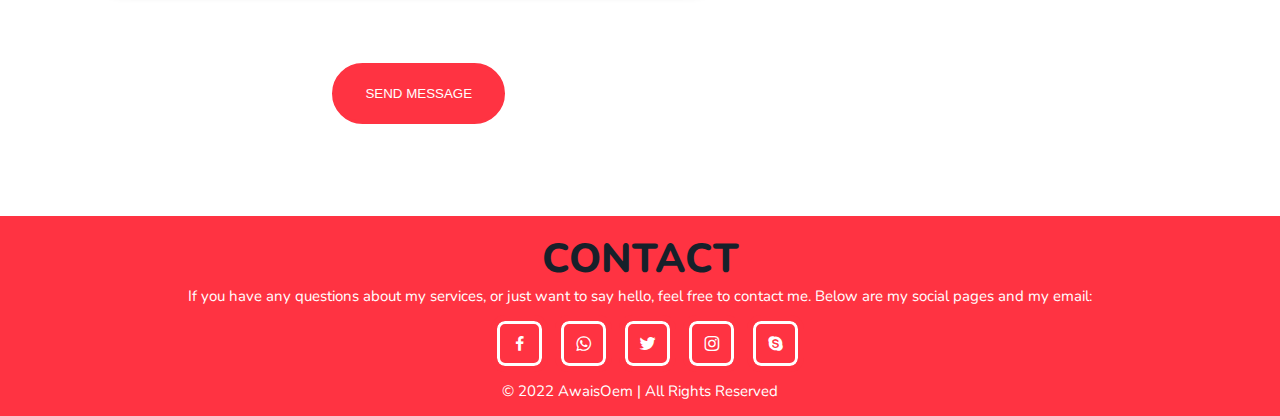
==== commit c03376f0: "Update index.html" ====
--- a/index.html
+++ b/index.html
@@ -60,7 +60,7 @@
                 </div>
             </span>
             <!-- background image lagani hai -->
-              <span class="home_img"><div class="img_control"><img src="./images/awais.jpg" id="pimg"></div></span>
+              <span class="home_img"><div class="img_control"><img src="./images/AWAIS 2.jpeg" id="pimg"></div></span>
         </div>
 
         <div class="about" id="abut">
@@ -338,7 +338,7 @@
                   <input type="email" name="email" id="" placeholder="Type Email" class="iptfld">
                 </div>
                 <div class="txtfield">Phone Number <br>
-                  <input type="number" name="phonenumber" id="" placeholder="Type Phone" class="iptfld">
+                  <input type="tel" name="phonenumber" id="" placeholder="Type Phone" class="iptfld">
                 </div>
                 </div>
                 <div class="message-sumit">
@@ -397,7 +397,6 @@
             </div>
           </a>
     </div>
-    <scri src="./script.js"></script>
-     
+    <script src="./script.js"></script>
 </body>
-</html>+</html>
--- a/contact.css
+++ b/contact.css
@@ -74,6 +74,7 @@
     border-left: transparent ;
     box-shadow: 0 0px 10px 0 rgb(28 30 35 / 20%);
     padding: 4vh 34vw 17vh 4vw;
+    resize:none;
 }
 #Sumit{
     border: solid #FF3342;
